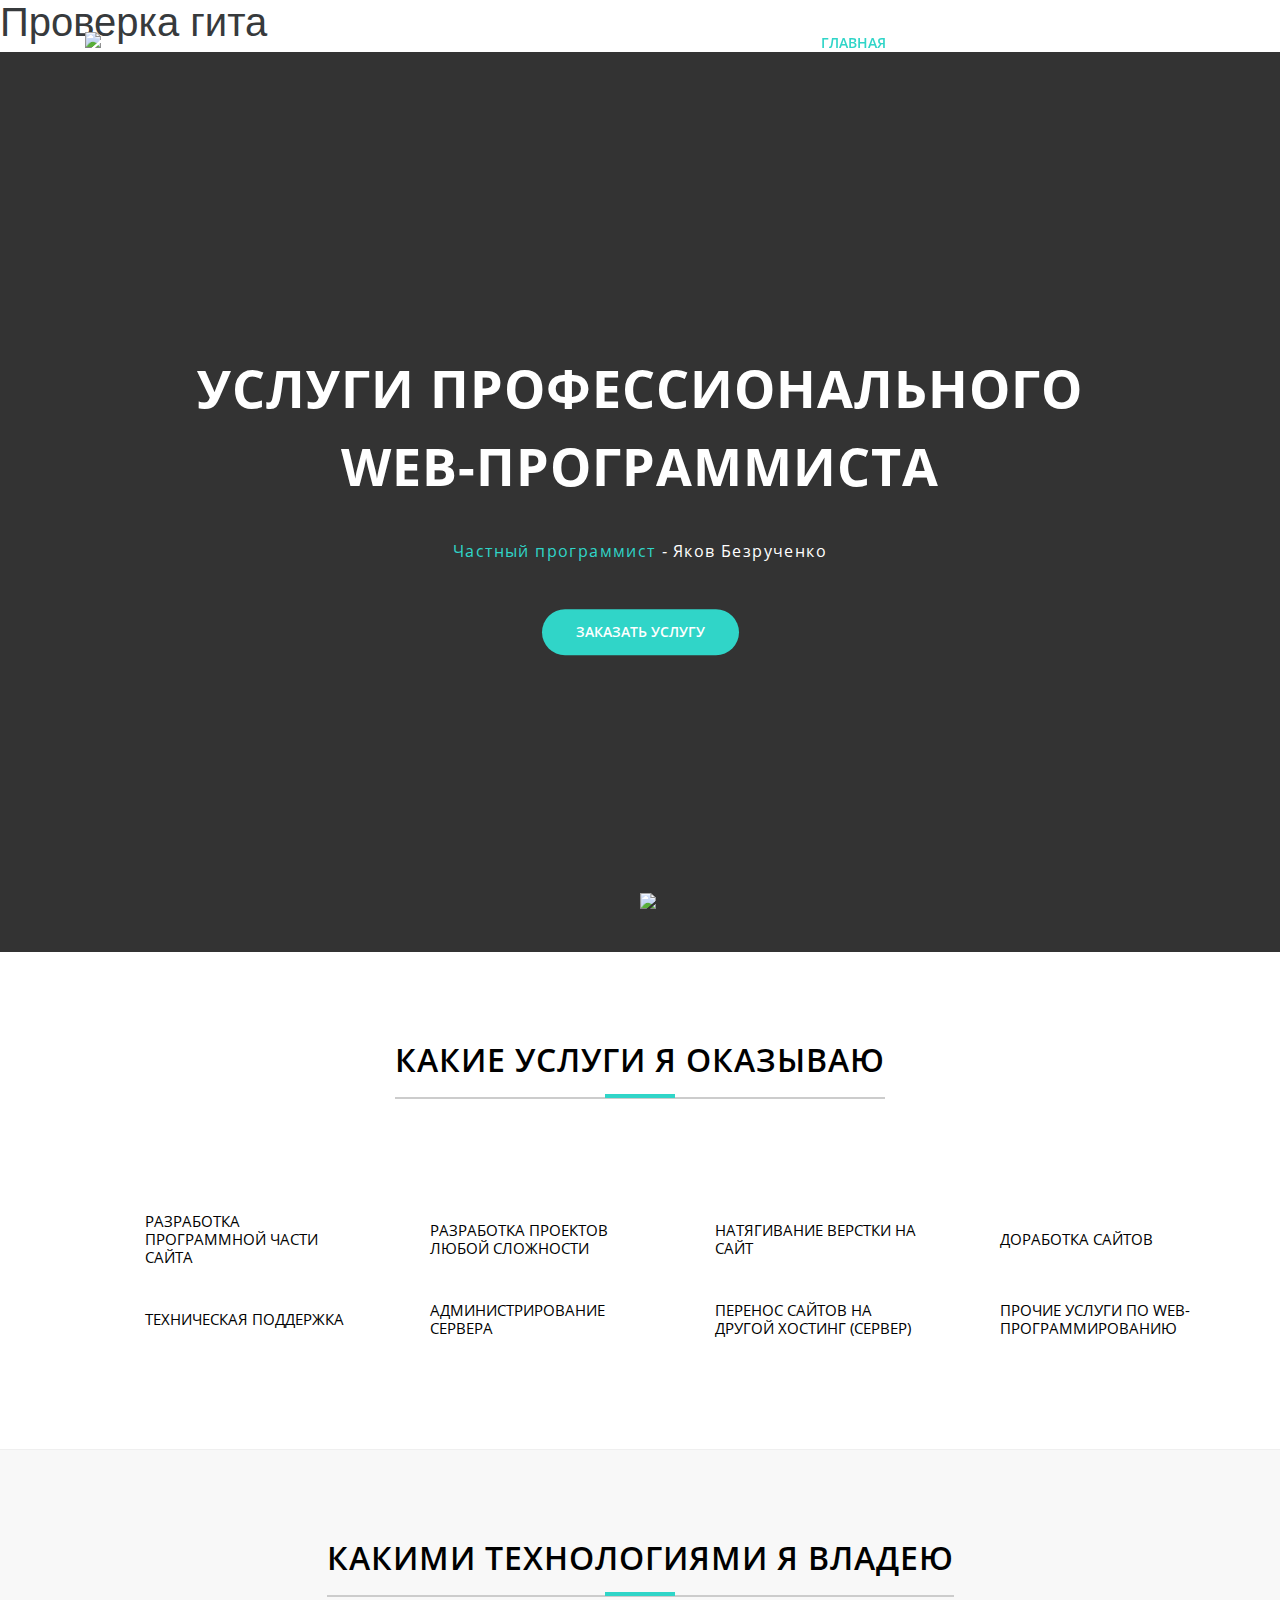
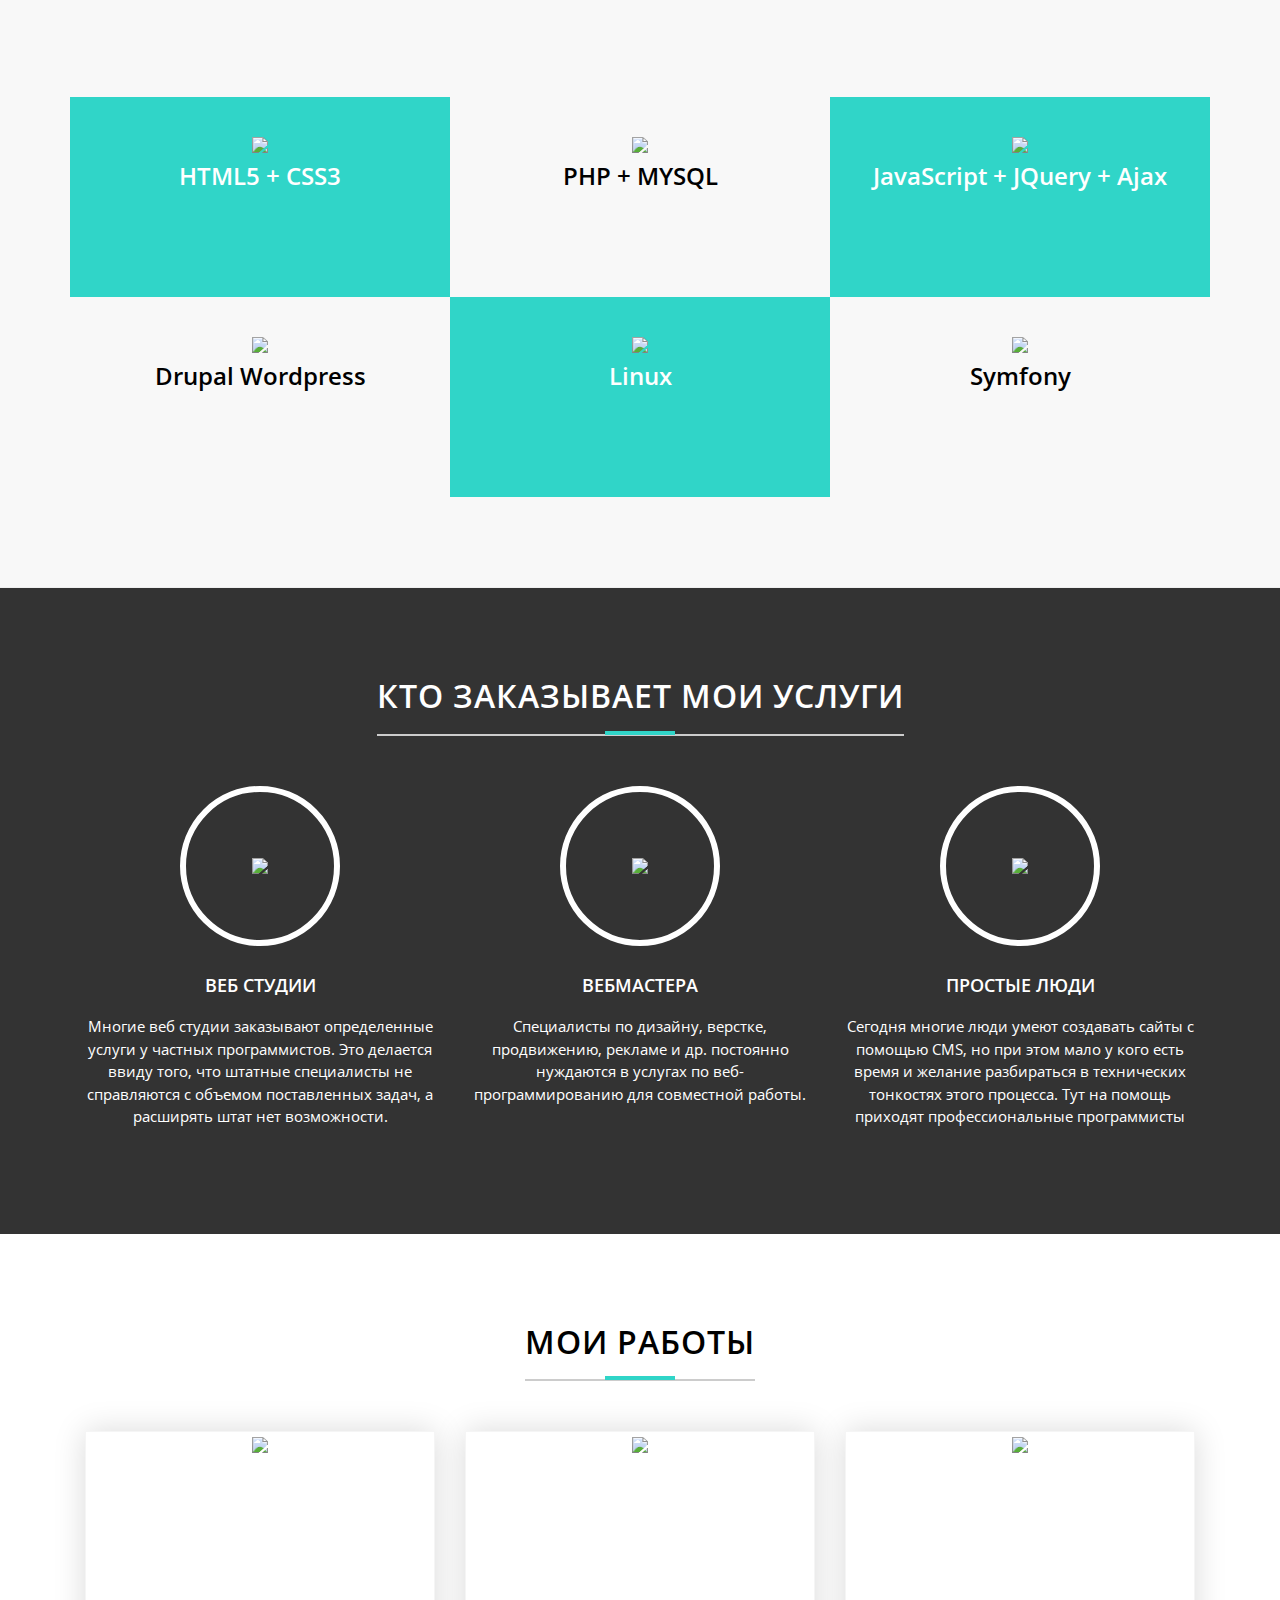
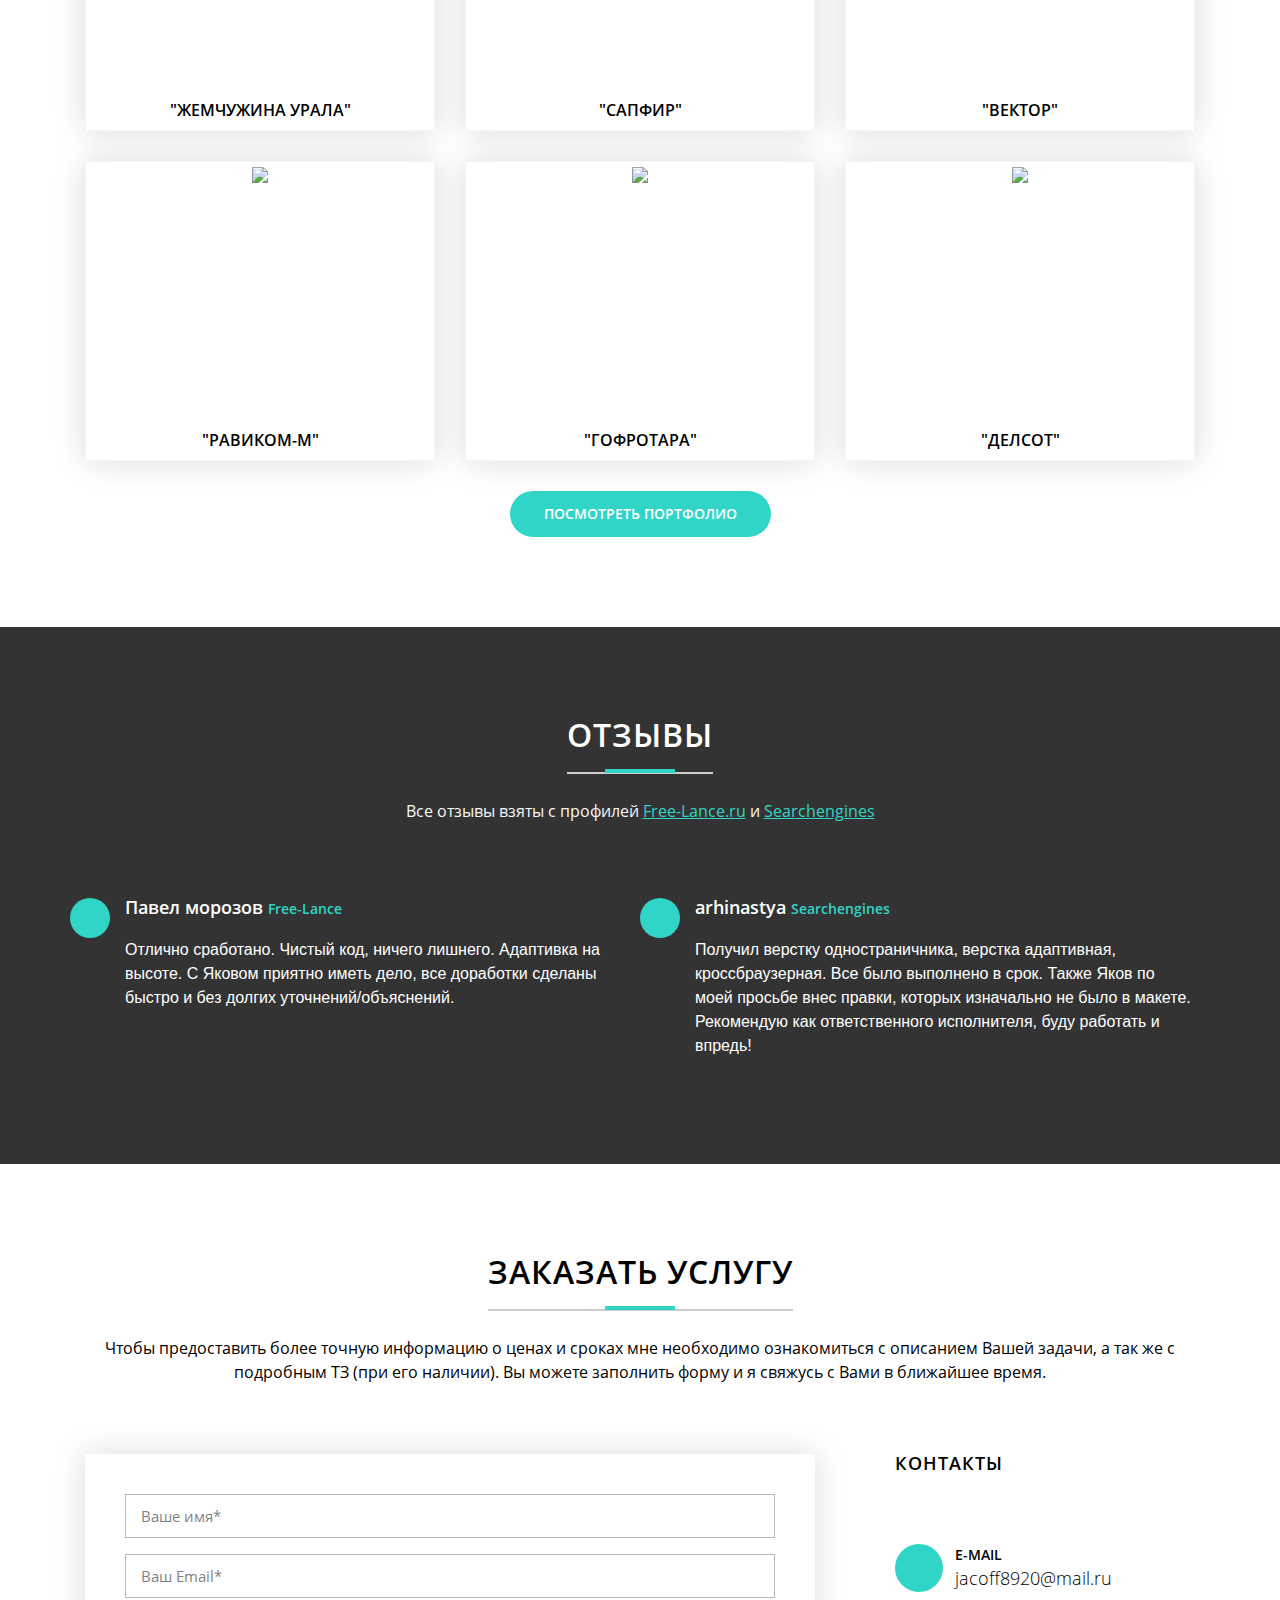
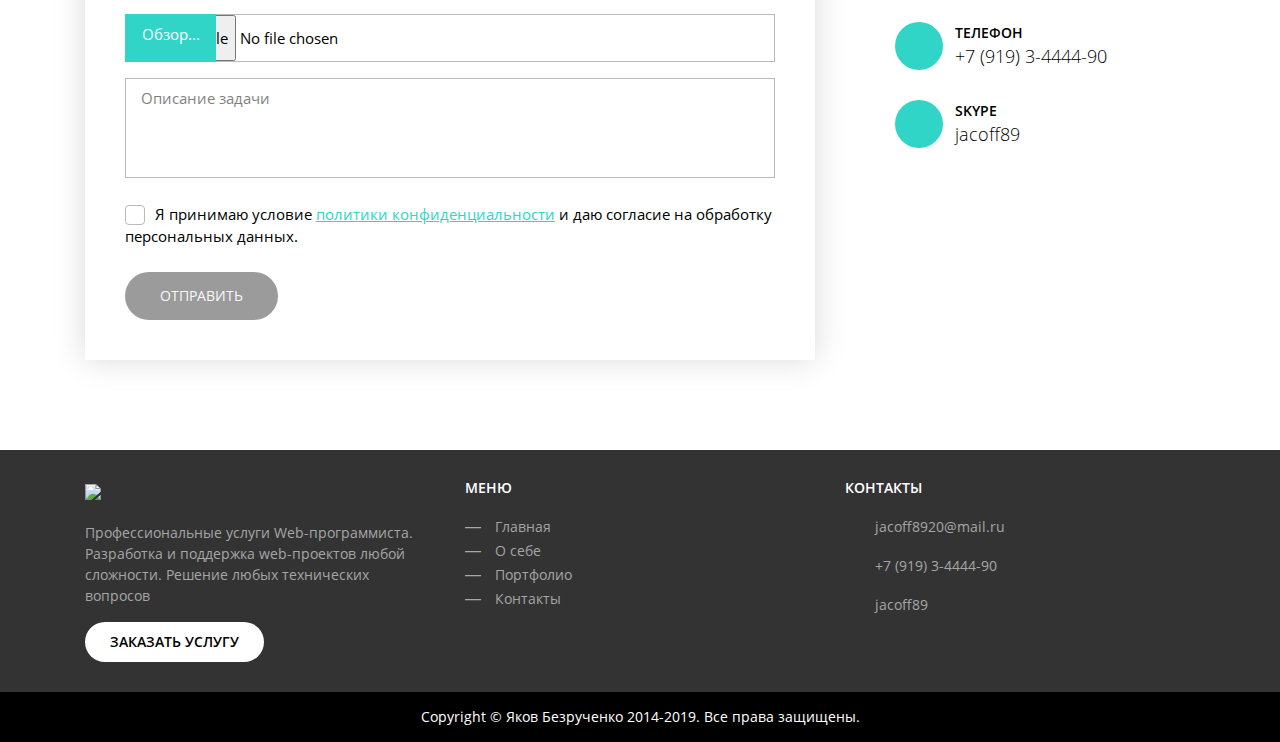
==== index.html @ d2b81f2a "Первый коммит" ====
﻿<!DOCTYPE html>
<html lang="ru">
  <head>
    <title>Услуги профессионального Web-программиста</title>
    <meta name="viewport" content="width=device-width, initial-scale=1.0">
    <link rel="stylesheet" href="css/reset.css">
    <link rel="stylesheet" href="css/animate.css">
    <link rel="stylesheet" href="css/bootstrap.min.css">
    <link rel="stylesheet" href="css/fonts.css">
    <link rel="stylesheet" href="css/header-main-page.css">
    <link rel="stylesheet" href="css/main.css">
    <link rel="stylesheet" href="css/footer.css">
    <link rel="icon" href="/favicon.ico" type="image/x-icon">
    <link rel="shortcut icon" href="/favicon.ico" type="image/x-icon">
  </head>
  <body>
    <div class="wrapper">
      <header>
        <div class="container"><a href="/" class="logo"><img src="/images/logo.png"></a>
          <div class="navbar">
            <div class="navbar__burger"><span></span></div>
            <div class="navbar__nav">
              <ul class="nav">
                <li class="active"><a href="/">Главная</a></li>
                <li><a href="#">О себе</a></li>
                <li><a href="#">Портфолио</a></li>
                <li><a href="#">Контакты</a></li>
              </ul>
            </div>
          </div>
        </div>
      </header>
      <div class="mainpage">
      	<h1>Проверка гита</h1>
        <section class="main__content">
          <div class="main__content__inner">
            <h1>Услуги <span>профессионального</span> <br> Web-программиста</h1>
            <h2><span>Частный программист</span><i> - </i>Яков Безрученко</h2><a href="#order" class="order scroll">Заказать услугу</a>
          </div><a href="#my-service" class="list-down scroll"><img src="/images/list-down.png"></a>
        </section>
        <section id="my-service" class="my-service">
          <div class="container">
            <div class="row">
              <div class="col-xs-12">
                <h2 class="title">какие услуги я оказываю</h2>
              </div>
            </div>
            <div class="row">
              <div class="col-lg-3 col-md-4">
                <h4>Разработка программной части сайта</h4>
              </div>
              <div class="col-lg-3 col-md-4">
                <h4>Разработка проектов любой сложности</h4>
              </div>
              <div class="col-lg-3 col-md-4">
                <h4>Натягивание верстки на сайт</h4>
              </div>
              <div class="col-lg-3 col-md-4">
                <h4>Доработка сайтов</h4>
              </div>
              <div class="col-lg-3 col-md-4">
                <h4>Техническая поддержка</h4>
              </div>
              <div class="col-lg-3 col-md-4">
                <h4>Администрирование сервера</h4>
              </div>
              <div class="col-lg-3 col-md-4">
                <h4>Перенос сайтов на другой хостинг (сервер)</h4>
              </div>
              <div class="col-lg-3 offset-lg-0 col-md-4 offset-md-4">
                <h4>Прочие услуги по web-программированию</h4>
              </div>
            </div>
          </div>
        </section>
        <section class="technologies">
          <div class="container">
            <div class="row">
              <div class="col-xs-12">
                <h2 class="title">Какими технологиями я владею</h2>
              </div>
            </div>
            <div class="row">
              <div class="col-lg-4"><img src="images/htmlcss-icon.png">
                <h4>HTML5 + CSS3</h4>
              </div>
              <div class="col-lg-4"><img src="images/php-mysql-icon.png">
                <h4>PHP + MYSQL</h4>
              </div>
              <div class="col-lg-4"><img src="images/js-jquery-icon.png">
                <h4>JavaScript + JQuery + Ajax</h4>
              </div>
              <div class="col-lg-4"><img src="images/drupal-wordpress-icon.png">
                <h4>Drupal Wordpress</h4>
              </div>
              <div class="col-lg-4"><img src="images/linux-logo.png">
                <h4>Linux</h4>
              </div>
              <div class="col-lg-4"><img src="images/symfony-icon.png">
                <h4>Symfony</h4>
              </div>
            </div>
          </div>
        </section>
        <section class="clients">
          <div class="container">
            <div class="row">
              <div class="col-xs-12">
                <h2 class="title">Кто заказывает мои услуги</h2>
              </div>
            </div>
            <div class="row">
              <div class="col-lg-4">
                <p class="icon"><img src="images/web_icon.png"></p>
                <h4>Веб студии</h4>
                <p>Многие веб студии заказывают определенные услуги у частных программистов. Это делается ввиду того, что штатные специалисты не справляются с объемом поставленных задач, а расширять штат нет возможности.</p>
              </div>
              <div class="col-lg-4">
                <p class="icon"><img src="images/webmaster-icon.png"></p>
                <h4>Вебмастера</h4>
                <p>Специалисты по дизайну, верстке, продвижению, рекламе и др. постоянно нуждаются в услугах по веб-программированию для совместной работы.</p>
              </div>
              <div class="col-lg-4">
                <p class="icon"><img src="images/people-icon.png"></p>
                <h4>Простые люди</h4>
                <p>Сегодня многие люди умеют создавать сайты с помощью CMS, но при этом мало у кого есть время и желание разбираться в технических тонкостях этого процесса. Тут на помощь приходят профессиональные программисты</p>
              </div>
            </div>
          </div>
        </section>
        <section class="portfolio">
          <div class="container">
            <div class="row">
              <div class="col-xs-12">
                <h2 class="title">Мои работы</h2>
              </div>
            </div>
            <div class="row">
              <div class="col-lg-4"><a href="http://uralpearl.algus.net" target="_blank"><img src="images/portfolio/uralpearl.jpg">
                  <p>"Жемчужина урала"</p></a></div>
              <div class="col-lg-4"><a href="http://sapfirmiass.ru" target="_blank"><img src="images/portfolio/sapfir.jpg">
                  <p>"Сапфир"</p></a></div>
              <div class="col-lg-4"><a href="http://vektormk.ru" target="_blank"><img src="images/portfolio/vektormk.jpg">
                  <p>"Вектор"</p></a></div>
              <div class="col-lg-4"><a href="http://ravikom.ru" target="_blank"><img src="images/portfolio/ravikom.jpg">
                  <p>"Равиком-М"</p></a></div>
              <div class="col-lg-4"><a href="https://tara174.ru" target="_blank"><img src="images/portfolio/tara174.jpg">
                  <p>"Гофротара"</p></a></div>
              <div class="col-lg-4"><a href="http://delsot.ru" target="_blank"><img src="images/portfolio/delsot.jpg">
                  <p>"Делсот"</p></a></div>
            </div>
            <div class="row">
              <div class="col-xs-12"><a href="#" class="to-portfolio">Посмотреть портфолио</a></div>
            </div>
          </div>
        </section>
        <section class="reviews">
          <div class="container">
            <div class="row">
              <div class="col-xs-12">
                <h2 class="title">Отзывы</h2>
                <p class="description">Все отзывы взяты с профилей <a href="https://www.fl.ru/users/jacoff89/opinions/?period=0&author=0#op_head">Free-Lance.ru</a> и <a href="https://searchengines.guru/showthread.php?t=972631">Searchengines</a></p>
              </div>
            </div>
            <div class="row">
              <div class="col-lg-6">
                <h4>Павел морозов <span>Free-Lance</span></h4>
                <p>Отлично сработано. Чистый код, ничего лишнего. Адаптивка на высоте. С Яковом приятно иметь дело, все доработки сделаны быстро и без долгих уточнений/объяснений.</p>
              </div>
              <div class="col-lg-6">
                <h4>arhinastya <span>Searchengines</span></h4>
                <p>Получил верстку одностраничника, верстка адаптивная, кроссбраузерная. Все было выполнено в срок. Также Яков по моей просьбе внес правки, которых изначально не было в макете. Рекомендую как ответственного исполнителя, буду работать и впредь!</p>
              </div>
            </div>
          </div>
        </section>
        <section id="order" class="order">
          <div class="container">
            <div class="row">
              <div class="col-xs-12">
                <h2 class="title">Заказать услугу</h2>
                <p class="description">Чтобы предоставить более точную информацию о ценах и сроках мне необходимо ознакомиться с описанием Вашей задачи, а так же с подробным ТЗ (при его наличии). Вы можете заполнить форму и я свяжусь с Вами в ближайшее время.</p>
              </div>
            </div>
            <div class="order-form">
              <div class="row">
                <div class="col-lg-8">
                  <form enctype="multipart/form-data" action="/send.php" method="POST">
                    <p>
                      <input type="text" name="name" placeholder="Ваше имя*" required="">
                    </p>
                    <p>
                      <input type="text" name="email" placeholder="Ваш Email*" required="">
                    </p>
                    <p id="btn">
                      <label for="files">Обзор...</label>
                      <input type="hidden" name="MAX_FILE_SIZE" value="30000">
                      <input id="files" type="file" name="file">
                    </p>
                    <p>
                      <textarea name="comment" placeholder="Описание задачи"></textarea>
                    </p>
                    <p>
                      <label class="checkbox">
                        <input type="checkbox" placeholder=""><span class="checkbox"></span><span>Я принимаю условие <a href="#" target="_blank">политики конфиденциальности</a> и даю согласие на обработку персональных данных.</span>
                      </label>
                    </p>
                    <button type="submit" disabled="disabled">Отправить</button>
                  </form>
                </div>
                <div class="col-lg-4">
                  <div class="contacts">
                    <h4>Контакты</h4>
                    <div class="email">
                      <p>E-mail</p><a href="mailto:jacoff8920@mail.ru">jacoff8920@mail.ru</a>
                    </div>
                    <div class="phone">
                      <p>Телефон</p><a href="tel:+79193444490">+7 (919) 3-4444-90</a>
                    </div>
                    <div class="skype">
                      <p>Skype</p><a href="skype:jacoff89">jacoff89</a>
                    </div>
                  </div>
                </div>
              </div>
            </div>
          </div>
        </section>
      </div>
      <footer>
        <div class="top">
          <div class="container">
            <div class="row">
              <div class="col-lg-4">
                <h3><a href="/" class="logo"><img src="/images/footer-logo.png"></a></h3>
                <p>Профессиональные услуги Web-программиста. Разработка и поддержка web-проектов любой сложности. Решение любых технических вопросов</p><a href="#order" class="order scroll">Заказать услугу</a>
              </div>
              <div class="col-lg-4">
                <h3>Меню</h3>
                <ul class="footer-menu">
                  <li><a href="/">Главная</a></li>
                  <li><a href="/">О себе</a></li>
                  <li><a href="/">Портфолио</a></li>
                  <li><a href="/">Контакты</a></li>
                </ul>
              </div>
              <div class="col-lg-4">
                <h3>Контакты</h3>
                <ul class="footer-contacts">
                  <li class="email"><a href="mailto:jacoff8920@mail.ru">jacoff8920@mail.ru</a></li>
                  <li class="phone"><a href="tel:+79193444490">+7 (919) 3-4444-90</a></li>
                  <li class="skype"><a href="skype:jacoff89">jacoff89  </a></li>
                </ul>
              </div>
            </div>
          </div>
        </div>
        <div class="bottom">
          <p>Copyright © Яков Безрученко 2014-2019. Все права защищены.</p>
        </div>
      </footer>
      <div class="to-top"><img src="/images/to-top.png"></div>
    </div>
    <script src="https://ajax.googleapis.com/ajax/libs/jquery/2.1.3/jquery.min.js"></script>
    <script src="/js/scripts.js"></script>
  </body>
</html>
---- css/fonts.css ----
@charset "UTF-8";
@font-face {
  font-family: "OpenSans-Bold";
  /* имя шрифта для CSS правил */
  src: local("OpenSans-Bold"), url(../fonts/OpenSans/OpenSans-Bold.ttf);
  /* если шрифт не установлен, тогда загружаем его по указанному пути */
  font-style: bold; }

@font-face {
  font-family: "OpenSans-Regular";
  /* имя шрифта для CSS правил */
  src: local("OpenSans-Regular"), url(../fonts/OpenSans/OpenSans-Regular.ttf);
  /* если шрифт не установлен, тогда загружаем его по указанному пути */
  font-style: normal; }

@font-face {
  font-family: "OpenSans-Semibold";
  /* имя шрифта для CSS правил */
  src: local("OpenSans-Semibold"), url(../fonts/OpenSans/OpenSans-Semibold.ttf);
  /* если шрифт не установлен, тогда загружаем его по указанному пути */ }

@font-face {
  font-family: "OpenSans-Light";
  /* имя шрифта для CSS правил */
  src: local("OpenSans-Light"), url(../fonts/OpenSans/OpenSans-Light.ttf);
  /* если шрифт не установлен, тогда загружаем его по указанному пути */ }
---- css/header-main-page.css ----
.wrapper {
  max-width: 1920px;
  margin: 0 auto;
  position: relative;
  overflow: hidden; }

header {
  position: fixed;
  width: 100%;
  top: 0;
  z-index: 99;
  line-height: 85px;
  height: 85px;
  -webkit-transition: all .3s ease;
  -o-transition: all .3s ease;
  transition: all .3s ease; }
  header .logo {
    line-height: 42px;
    display: inline-block;
    font-family: "OpenSans-Semibold";
    font-size: 30px; }
  header .navbar {
    padding: 0;
    position: relative;
    float: right; }
    header .navbar .nav li {
      float: left;
      margin-left: 30px; }
      header .navbar .nav li:first-child {
        margin-left: 0; }
      header .navbar .nav li a {
        text-decoration: none;
        color: #fff;
        font-family: "OpenSans-Semibold";
        font-size: 14px;
        text-transform: uppercase;
        -webkit-transition: color .3s ease;
        -o-transition: color .3s ease;
        transition: color .3s ease; }
        header .navbar .nav li a:hover {
          color: #30d5c8; }
      header .navbar .nav li.active a {
        color: #30d5c8; }
    header .navbar .navbar__burger {
      display: none;
      width: 48px;
      height: 100%;
      cursor: pointer; }
      header .navbar .navbar__burger span {
        -webkit-transition: all .3s ease;
        -o-transition: all .3s ease;
        transition: all .3s ease;
        display: inline-block;
        position: relative;
        top: -6px;
        left: 11px;
        width: 24px;
        height: 3px;
        border-radius: 2px;
        background: #fff; }
        header .navbar .navbar__burger span:before {
          -webkit-transition: all .3s ease;
          -o-transition: all .3s ease;
          transition: all .3s ease;
          content: "";
          position: absolute;
          top: -8px;
          left: 0;
          display: block;
          width: 24px;
          height: 3px;
          background-color: inherit;
          border-radius: 2px; }
        header .navbar .navbar__burger span:after {
          -webkit-transition: all .3s ease;
          -o-transition: all .3s ease;
          transition: all .3s ease;
          content: "";
          position: absolute;
          top: 8px;
          left: 0;
          display: block;
          width: 24px;
          height: 3px;
          background-color: inherit;
          border-radius: 2px; }

.to-scroll {
  height: 70px !important;
  line-height: 70px !important;
  background: rgba(0, 0, 0, 0.8) !important; }

@media (min-width: 992px) {
  .navbar__nav {
    display: block !important; } }

@media (max-width: 991px) {
  header {
    background: rgba(0, 0, 0, 0.8); }
  .navbar__nav {
    display: none;
    position: fixed;
    top: 0;
    left: 0;
    right: 0;
    bottom: 0;
    width: 100%;
    height: 100%;
    background: #30d5c8;
    z-index: 88;
    padding: 0; }
    .navbar__nav .nav {
      width: 100%;
      height: 50%;
      text-align: center;
      position: absolute;
      top: 50%;
      left: 50%;
      right: auto;
      bottom: auto;
      -webkit-transform: translate(-50%, -50%);
      -ms-transform: translate(-50%, -50%);
      transform: translate(-50%, -50%); }
      .navbar__nav .nav li {
        float: none !important;
        line-height: 2.2;
        margin-left: 0 !important; }
        .navbar__nav .nav li a {
          font-size: 17px !important; }
          .navbar__nav .nav li a:hover {
            color: #000 !important; }
        .navbar__nav .nav li.active a {
          color: #000 !important; }
  .navbar__burger {
    -webkit-transition: all .3s ease;
    -o-transition: all .3s ease;
    transition: all .3s ease;
    position: relative;
    z-index: 99;
    display: block !important; }
  .open span {
    -webkit-transition: all .3s ease;
    -o-transition: all .3s ease;
    transition: all .3s ease;
    -webkit-transform: translateY(0px) rotate(45deg);
    -ms-transform: translateY(0px) rotate(45deg);
    transform: translateY(0px) rotate(45deg); }
    .open span:before {
      -webkit-transition: all .3s ease;
      -o-transition: all .3s ease;
      transition: all .3s ease;
      -webkit-transform: translateY(8px) rotate(-90deg);
      -ms-transform: translateY(8px) rotate(-90deg);
      transform: translateY(8px) rotate(-90deg); }
    .open span:after {
      display: none !important; }
  .container {
    width: 100%; } }
---- css/main.css ----
section {
  padding: 90px 0;
  position: relative; }
  section .container h2 {
    position: relative;
    font-family: "OpenSans-Semibold";
    font-size: 32px;
    color: #000000;
    text-transform: uppercase;
    text-align: center;
    letter-spacing: 1px;
    display: table;
    margin: 0 auto;
    border-bottom: 2px solid #ccc;
    padding-bottom: 20px; }
    section .container h2:after {
      content: "";
      position: absolute;
      left: 50%;
      bottom: -1px;
      width: 70px;
      height: 4px;
      background: #30d5c8;
      display: block;
      -webkit-transform: translate(-50%);
      -ms-transform: translate(-50%);
      transform: translate(-50%); }

.main__content {
  width: 100%;
  height: 100vh;
  min-height: 680px;
  background: url(../images/bg/main-home.jpg) no-repeat fixed 50% 0;
  background-size: cover; }
  .main__content:before {
    content: "";
    position: absolute;
    top: 0;
    left: 0;
    right: auto;
    bottom: 0;
    background: rgba(0, 0, 0, 0.8);
    width: 100%;
    height: 100%; }
  .main__content__inner {
    text-align: center;
    position: absolute;
    z-index: 1;
    width: 100%;
    top: 50%;
    left: 50%;
    -webkit-transform: translate(-50%, -50%);
    -ms-transform: translate(-50%, -50%);
    transform: translate(-50%, -50%); }
    .main__content__inner h1 {
      font-family: "OpenSans-Bold";
      font-size: 52px;
      color: #fff;
      letter-spacing: 1px;
      text-transform: uppercase;
      padding-bottom: 30px;
      line-height: 1.5; }
      @media (max-width: 710px) {
        .main__content__inner h1 {
          font-size: 40px; } }
      @media (max-width: 580px) {
        .main__content__inner h1 {
          font-size: 32px; }
          .main__content__inner h1 span {
            display: none; } }
      @media (max-width: 420px) {
        .main__content__inner h1 {
          font-size: 24px; } }
    .main__content__inner h2 {
      font-family: "OpenSans-Regular";
      font-size: 16px;
      color: #fff;
      letter-spacing: 1.4px;
      padding-bottom: 40px; }
      .main__content__inner h2 span {
        color: #30d5c8; }
      @media (max-width: 420px) {
        .main__content__inner h2 i {
          display: none; }
        .main__content__inner h2 span {
          display: block; } }
    .main__content__inner .order {
      font-family: "OpenSans-Semibold";
      color: #fff;
      background: #30d5c8;
      text-decoration: none;
      display: table;
      margin: 0 auto;
      line-height: 46px;
      text-transform: uppercase;
      font-size: 14px;
      padding: 0 34px;
      border-radius: 26px;
      -webkit-transition: all .3s ease;
      -o-transition: all .3s ease;
      transition: all .3s ease; }
      .main__content__inner .order:hover {
        background: #1b847c; }
  .main__content .list-down {
    position: absolute;
    left: 50%;
    bottom: 40px; }
    .main__content .list-down img {
      -webkit-animation: flash 4s infinite;
      animation: flash 4s infinite; }

.my-service {
  background: url(../images/bg/my-service.jpg) top center no-repeat;
  background-size: cover; }
  .my-service .row:nth-child(2) {
    padding-top: 100px; }
    .my-service .row:nth-child(2) div {
      height: 80px;
      overflow: hidden;
      background: url(../images/service-icon.png) 15px 50% no-repeat; }
      .my-service .row:nth-child(2) div h4 {
        position: absolute;
        top: 50%;
        left: 75px;
        color: #000;
        font-family: "OpenSans-Regular";
        font-size: 15px;
        line-height: 1.2;
        text-transform: uppercase;
        -webkit-transform: translateY(-50%);
        -ms-transform: translateY(-50%);
        transform: translateY(-50%); }

.technologies {
  border-top: 1px solid rgba(204, 204, 204, 0.2);
  border-bottom: 1px solid rgba(204, 204, 204, 0.2);
  background: #f8f8f8; }
  .technologies .row:nth-child(2) {
    padding-top: 100px; }
    .technologies .row:nth-child(2) div {
      overflow: hidden;
      height: 200px;
      color: #000;
      text-align: center; }
      .technologies .row:nth-child(2) div img {
        padding: 40px 0 10px 0; }
      .technologies .row:nth-child(2) div h4 {
        font-family: "OpenSans-Semibold"; }
      .technologies .row:nth-child(2) div:nth-child(odd) {
        background: #30d5c8;
        color: #fff; }

.clients {
  background: url(../images/bg/clients.jpg) no-repeat fixed 50% 0;
  background-size: cover; }
  .clients h2 {
    color: #fff !important; }
  .clients:before {
    content: "";
    position: absolute;
    top: 0;
    left: 0;
    right: auto;
    bottom: 0;
    background: rgba(0, 0, 0, 0.8);
    width: 100%;
    height: 100%; }
  .clients .row:nth-child(2) {
    padding-top: 50px; }
  .clients .icon {
    margin: 0 auto;
    width: 160px;
    height: 160px;
    border: 6px solid #fff;
    border-radius: 50%;
    position: relative;
    margin-bottom: 30px; }
    .clients .icon img {
      position: absolute;
      left: 50%;
      top: 50%;
      -webkit-transform: translateX(-50%) translateY(-50%);
      -ms-transform: translateX(-50%) translateY(-50%);
      transform: translateX(-50%) translateY(-50%); }
  .clients h4 {
    text-align: center;
    font-family: "OpenSans-Semibold";
    text-transform: uppercase;
    font-size: 18px;
    color: #fff;
    margin-bottom: 20px; }
  .clients P {
    font-family: "OpenSans-Regular";
    color: #fff;
    font-size: 15px;
    text-align: center; }

.portfolio .row:nth-child(2) {
  padding-top: 50px; }
  .portfolio .row:nth-child(2) div {
    height: 300px;
    text-align: center;
    margin-bottom: 30px; }
    .portfolio .row:nth-child(2) div a {
      display: block;
      height: 100%;
      border: 1px solid rgba(204, 204, 204, 0.2);
      text-decoration: none;
      -webkit-box-shadow: 0 0 30px rgba(0, 0, 0, 0.15);
      box-shadow: 0 0 30px rgba(0, 0, 0, 0.15);
      -webkit-transition: -webkit-box-shadow .3s ease;
      transition: -webkit-box-shadow .3s ease;
      -o-transition: box-shadow .3s ease;
      transition: box-shadow .3s ease;
      transition: box-shadow .3s ease, -webkit-box-shadow .3s ease; }
      .portfolio .row:nth-child(2) div a img {
        width: 100%; }
      .portfolio .row:nth-child(2) div a p {
        margin-top: 15px;
        font-family: "OpenSans-Semibold";
        color: #000;
        text-transform: uppercase;
        font-size: 16px;
        position: absolute;
        left: 50%;
        -webkit-transform: translateX(-50%);
        -ms-transform: translateX(-50%);
        transform: translateX(-50%);
        bottom: -7px; }
      .portfolio .row:nth-child(2) div a:hover {
        -webkit-box-shadow: 0px 20px 30px rgba(0, 0, 0, 0.15);
        box-shadow: 0px 20px 30px rgba(0, 0, 0, 0.15); }

.portfolio .to-portfolio {
  font-family: "OpenSans-Semibold";
  color: #fff;
  background: #30d5c8;
  text-decoration: none;
  display: table;
  margin: 0 auto;
  line-height: 46px;
  text-transform: uppercase;
  font-size: 14px;
  padding: 0 34px;
  border-radius: 26px;
  -webkit-transition: all .3s ease;
  -o-transition: all .3s ease;
  transition: all .3s ease; }
  .portfolio .to-portfolio:hover {
    background: #1b847c; }

.reviews {
  background: url(../images/bg/reviews.jpg) no-repeat fixed 50% 0;
  background-size: cover; }
  .reviews:before {
    content: "";
    position: absolute;
    top: 0;
    left: 0;
    right: auto;
    bottom: 0;
    background: rgba(0, 0, 0, 0.8);
    width: 100%;
    height: 100%; }
  .reviews h2 {
    color: #fff !important; }
  .reviews .description {
    margin-top: 25px;
    margin-bottom: 25px;
    font-family: "OpenSans-Regular";
    color: #f8f8f8;
    text-align: center; }
    .reviews .description a {
      color: #30d5c8;
      text-decoration: underline;
      -webkit-transition: all .3s ease;
      -o-transition: all .3s ease;
      transition: all .3s ease; }
      .reviews .description a:hover {
        text-decoration: none;
        color: #1b847c; }
  .reviews .row:nth-child(2) div {
    margin-top: 50px;
    padding-left: 55px; }
    .reviews .row:nth-child(2) div:before {
      position: absolute;
      left: 0;
      top: 0;
      content: "";
      display: block;
      background: #30d5c8 url(../images/review-icon.png) center 8px no-repeat;
      width: 40px;
      height: 40px;
      border-radius: 50%; }
    .reviews .row:nth-child(2) div h4 {
      font-family: "OpenSans-Semibold";
      font-size: 18px;
      color: #fff;
      margin-bottom: 20px; }
      .reviews .row:nth-child(2) div h4 span {
        font-family: "OpenSans-Semibold";
        color: #30d5c8;
        font-size: 14px; }
    .reviews .row:nth-child(2) div p {
      color: #fff; }

.order {
  font-family: "OpenSans-Regular"; }
  .order .description {
    margin-top: 25px;
    margin-bottom: 70px;
    color: #000000;
    text-align: center; }
  .order .order-form form {
    padding: 40px;
    -webkit-box-shadow: 0 0 30px rgba(0, 0, 0, 0.15);
    box-shadow: 0 0 30px rgba(0, 0, 0, 0.15); }
    .order .order-form form p {
      color: #000;
      font-size: 15px;
      position: relative; }
      .order .order-form form p label[for=files] {
        position: absolute;
        background: #30d5c8;
        left: 0;
        top: 0;
        height: 100%;
        width: 91px;
        line-height: 40px;
        text-align: center;
        color: #fff; }
      .order .order-form form p input[type=text] {
        border: 1px solid #bababa;
        line-height: 40px;
        padding-left: 15px;
        width: 100%; }
      .order .order-form form p input[type=file] {
        width: 100%;
        line-height: 40px;
        border: 1px solid #bababa;
        padding-left: 15px; }
      .order .order-form form p textarea {
        resize: none;
        overflow: hidden;
        width: 100%;
        height: 100px;
        border: 1px solid #bababa;
        padding: 8px 15px; }
      .order .order-form form p label.checkbox input[type=checkbox] {
        display: none; }
      .order .order-form form p label.checkbox a {
        text-decoration: underline;
        color: #30d5c8; }
        .order .order-form form p label.checkbox a:hover {
          text-decoration: none; }
      .order .order-form form p label.checkbox span.checkbox {
        height: 20px;
        width: 20px;
        display: inline-block;
        position: relative;
        margin-right: 10px;
        top: 5px;
        background-color: #fff;
        border: 1px solid #bababa;
        border-radius: 4px;
        padding: 3px; }
      .order .order-form form p label.checkbox [type=checkbox]:checked + span.checkbox:before {
        content: '\2714';
        position: absolute;
        top: -9px;
        left: 0;
        font-size: 23px;
        color: #30d5c8; }
      .order .order-form form p input::-webkit-input-placeholder, .order .order-form form p textarea::-webkit-input-placeholder {
        opacity: 0.5; }
      .order .order-form form p input::-moz-placeholder, .order .order-form form p textarea::-moz-placeholder {
        opacity: 0.5; }
      .order .order-form form p input:-moz-placeholder, .order .order-form form p textarea:-moz-placeholder {
        opacity: 0.5; }
      .order .order-form form p input:-ms-input-placeholder, .order .order-form form p textarea:-ms-input-placeholder {
        opacity: 0.5; }
      .order .order-form form p input:focus::-webkit-input-placeholder, .order .order-form form p textarea:focus::-webkit-input-placeholder {
        opacity: 0; }
      .order .order-form form p input:focus::-moz-placeholder, .order .order-form form p textarea:focus::-moz-placeholder {
        opacity: 0; }
      .order .order-form form p input:focus:-moz-placeholder, .order .order-form form p textarea:focus:-moz-placeholder {
        opacity: 0; }
      .order .order-form form p input:focus:-ms-input-placeholder, .order .order-form form p textarea:focus:-ms-input-placeholder {
        opacity: 0; }
    .order .order-form form button[type=submit] {
      font-family: "OpenSans-Regular";
      font-size: 14px;
      text-transform: uppercase;
      border: none;
      background: #30d5c8;
      color: #fff;
      padding: 0 35px;
      line-height: 48px;
      border-radius: 25px;
      -webkit-transition: background 0.3s ease;
      -o-transition: background 0.3s ease;
      transition: background 0.3s ease; }
      .order .order-form form button[type=submit]:hover {
        background: #1b847c; }
      .order .order-form form button[type=submit]:disabled {
        cursor: not-allowed;
        background: #9b9b9b;
        color: #f8f8f8; }
  .order .order-form .contacts {
    padding-left: 50px; }
    .order .order-form .contacts h4 {
      font-family: "OpenSans-Semibold";
      font-size: 18px;
      text-transform: uppercase;
      letter-spacing: 1px;
      color: #000;
      margin-bottom: 70px; }
    .order .order-form .contacts div {
      padding-left: 60px;
      margin-bottom: 30px;
      position: relative; }
      .order .order-form .contacts div:before {
        position: absolute;
        left: 0;
        top: 0;
        content: "";
        display: block;
        width: 48px;
        height: 48px;
        border-radius: 50%; }
    .order .order-form .contacts .email:before {
      background: #30d5c8 url(../images/email-icon.png) center 16px no-repeat; }
    .order .order-form .contacts .phone:before {
      background: #30d5c8 url(../images/phone-icon.png) center 15px no-repeat; }
    .order .order-form .contacts .skype:before {
      background: #30d5c8 url(../images/skype-icon.png) center 16px no-repeat; }
    .order .order-form .contacts p {
      font-family: "OpenSans-Semibold";
      font-size: 14px;
      text-transform: uppercase;
      color: #000;
      margin-bottom: 0; }
    .order .order-form .contacts a {
      font-family: "OpenSans-Light";
      font-size: 18px;
      color: #000;
      text-decoration: none;
      -webkit-transition: color 0.3s ease;
      -o-transition: color 0.3s ease;
      transition: color 0.3s ease; }
      .order .order-form .contacts a:hover {
        color: #30d5c8; }
---- css/footer.css ----
footer .top {
  background: #333333;
  padding: 30px 0; }
  footer .top h3 {
    font-family: "OpenSans-Semibold";
    font-size: 14px;
    text-transform: uppercase;
    color: #fff;
    margin-bottom: 20px; }
    footer .top h3 .logo {
      display: inline-block;
      font-size: 20px;
      color: #fff;
      text-decoration: none; }
  footer .top .order {
    line-height: 40px;
    padding: 0 25px;
    font-family: "OpenSans-Semibold";
    color: #000;
    background: #fff;
    text-decoration: none;
    text-transform: uppercase;
    font-size: 14px;
    display: inline-block;
    border-radius: 25px;
    -webkit-transition: all 0.3s ease;
    -o-transition: all 0.3s ease;
    transition: all 0.3s ease; }
    footer .top .order:hover {
      color: #fff;
      background: #000; }
  footer .top p {
    font-family: "OpenSans-Regular";
    font-size: 14px;
    color: #a5a5a5; }
  footer .top li {
    color: #a5a5a5;
    position: relative;
    padding-left: 30px; }
    footer .top li:before {
      content: "\2014\a0";
      position: absolute;
      top: 0;
      left: 0;
      right: auto;
      bottom: auto; }
    footer .top li a {
      color: #a5a5a5;
      text-decoration: none;
      font-family: "OpenSans-Regular";
      font-size: 14px;
      -webkit-transition: color 0.3s ease;
      -o-transition: color 0.3s ease;
      transition: color 0.3s ease; }
      footer .top li a:hover {
        color: #fff; }
  footer .top .email:before {
    top: 3px;
    content: url(../images/email-icon.png);
    opacity: 0.7; }
  footer .top .phone:before {
    top: 3px;
    content: url(../images/phone-icon.png);
    opacity: 0.7; }
  footer .top .skype:before {
    top: 3px;
    content: url(../images/skype-icon.png);
    opacity: 0.7; }
  footer .top .footer-contacts li {
    padding-bottom: 15px; }

footer .bottom {
  background: #000; }
  footer .bottom p {
    font-family: "OpenSans-Regular";
    font-size: 14px;
    color: #fff;
    text-align: center;
    line-height: 50px;
    margin: 0; }

.to-top {
  cursor: pointer;
  -webkit-transition: all 0.7s ease-in-out 0s;
  -o-transition: all 0.7s ease-in-out 0s;
  transition: all 0.7s ease-in-out 0s;
  -webkit-box-shadow: 0 0 30px rgba(0, 0, 0, 0.1);
  box-shadow: 0 0 30px rgba(0, 0, 0, 0.1);
  border-radius: 50%;
  width: 50px;
  height: 50px;
  position: fixed;
  right: 20px;
  top: -100px;
  z-index: 999; }
  .to-top img {
    width: 100%;
    height: 100%; }
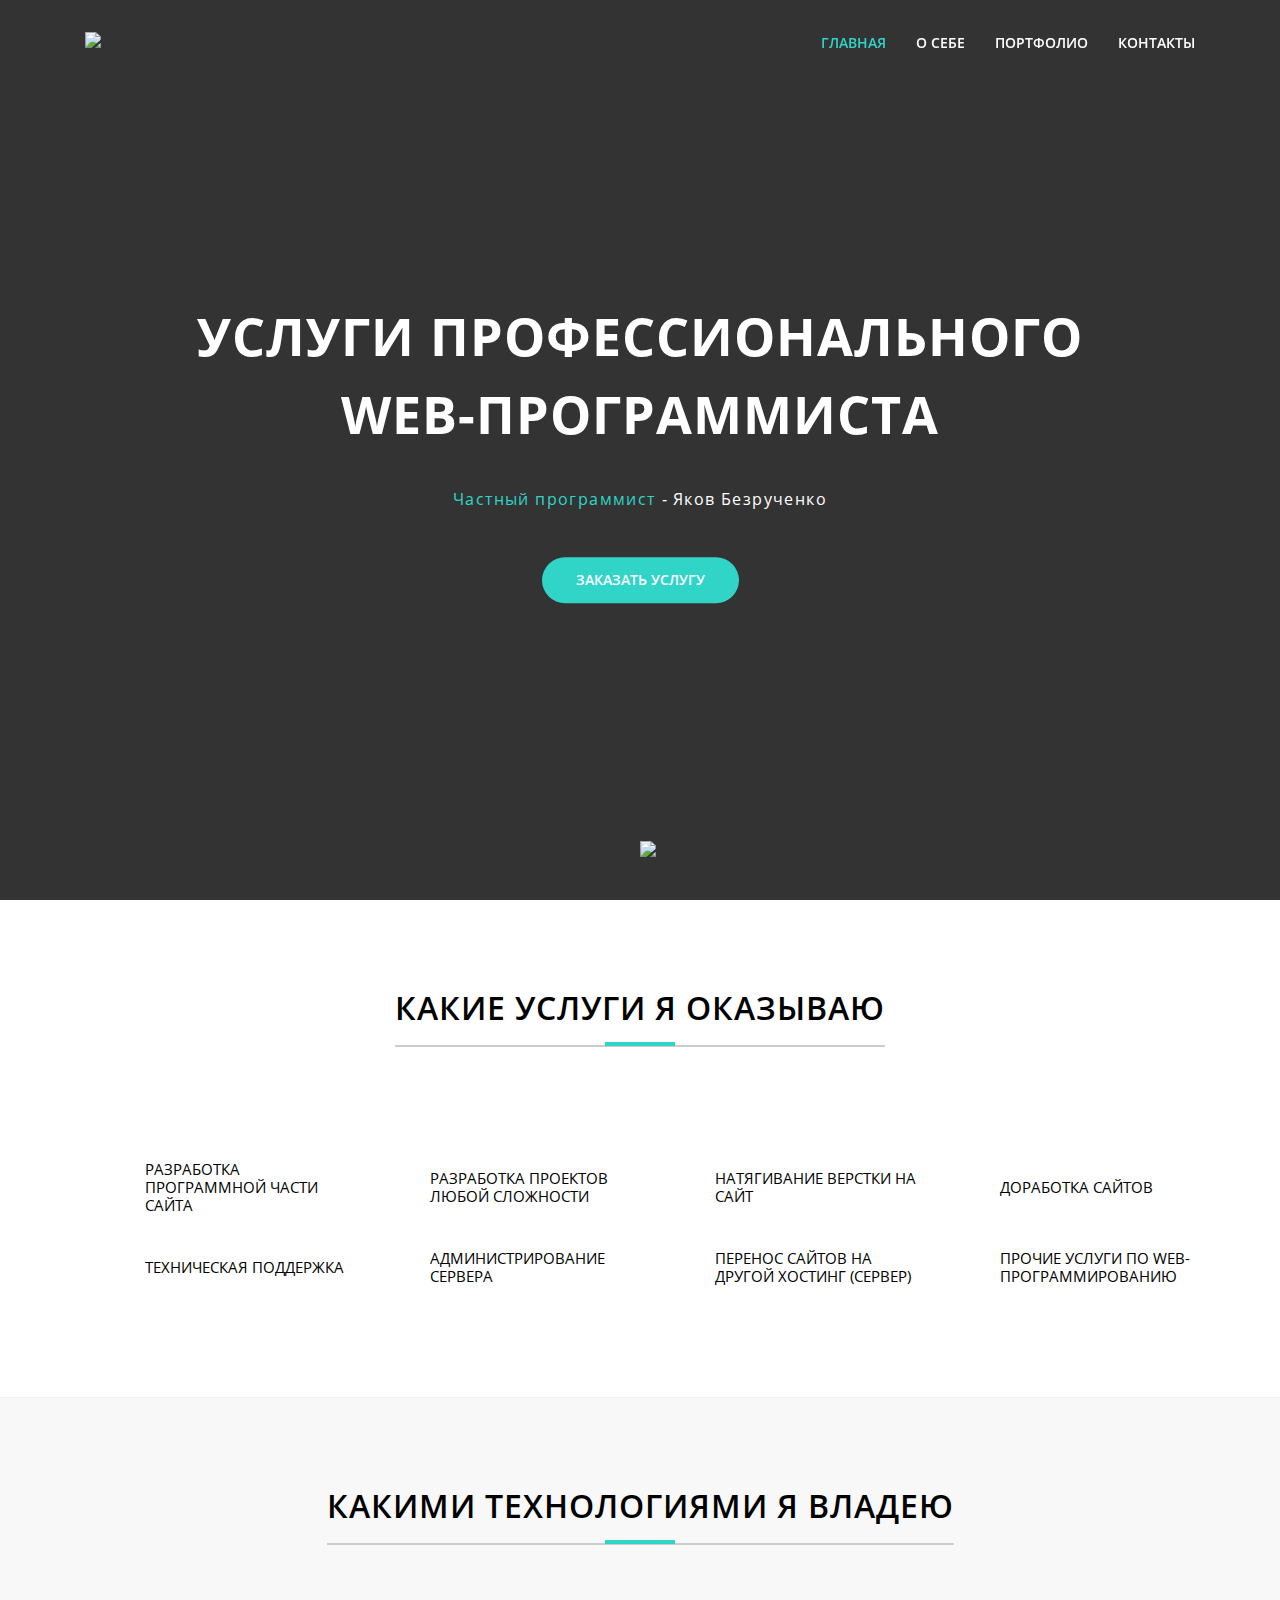
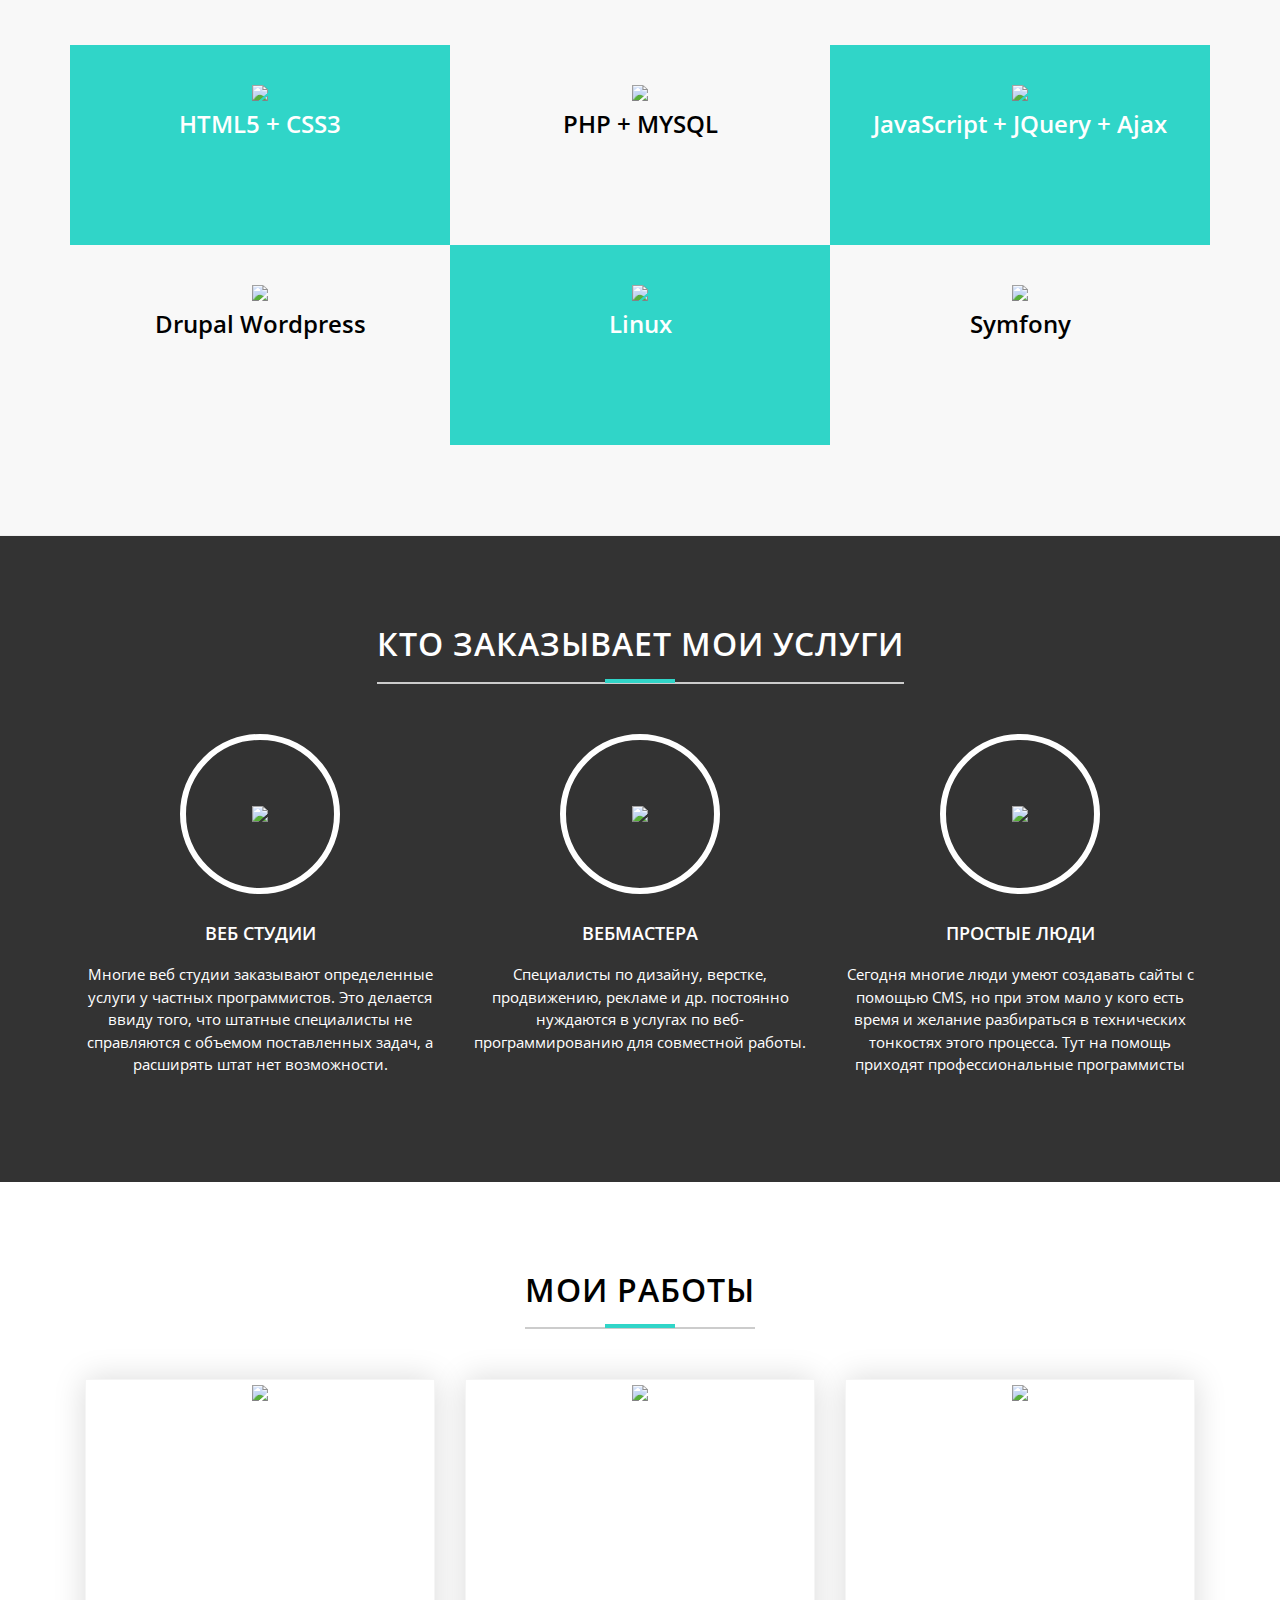
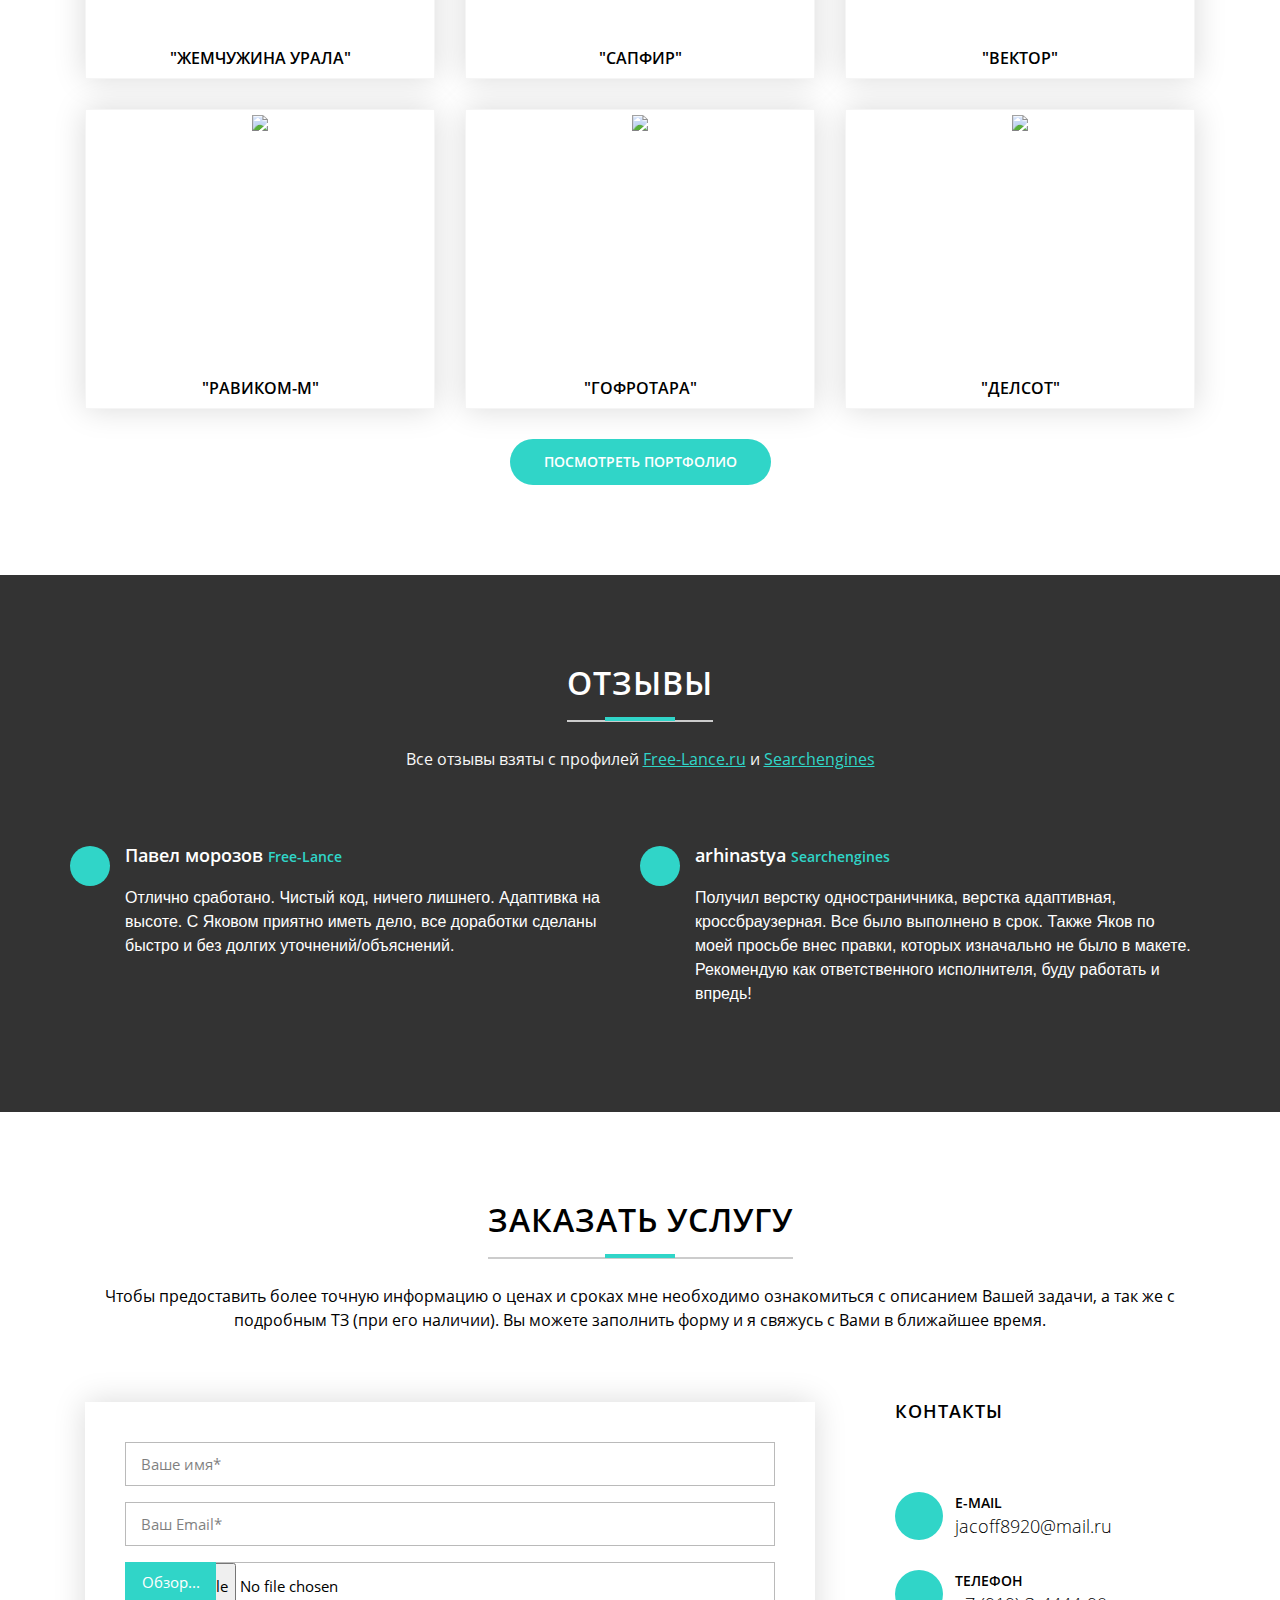
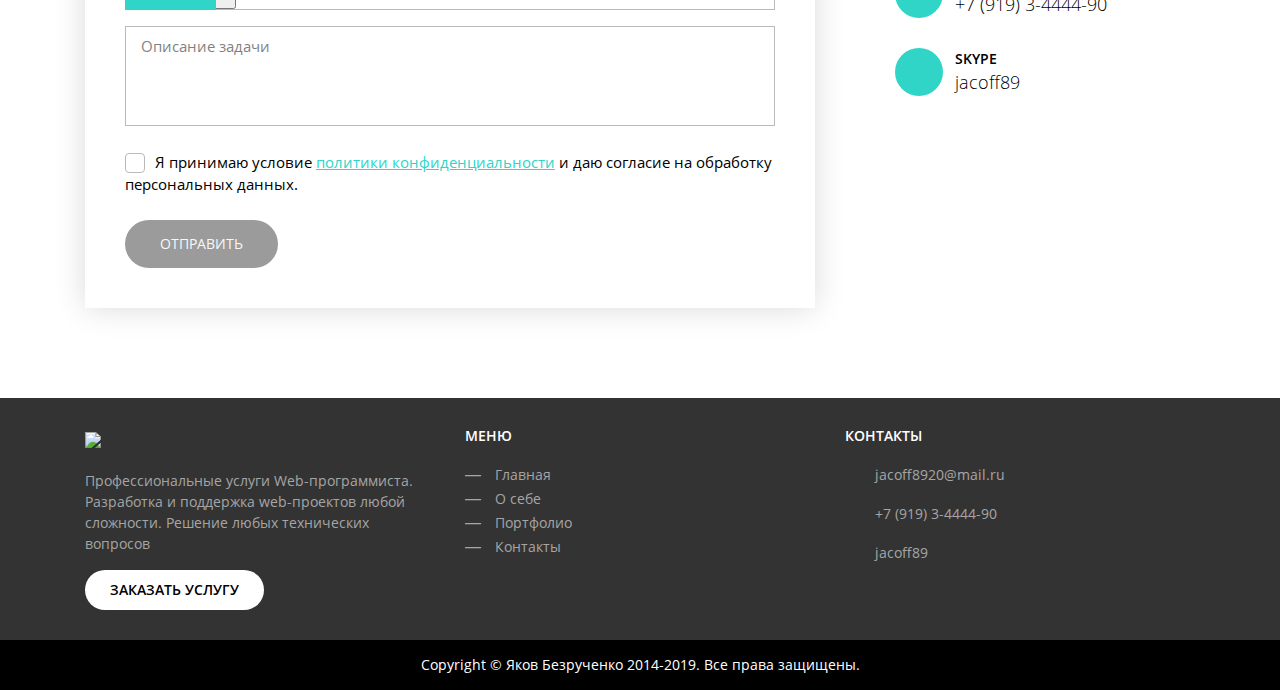
==== commit eda1cbe1: "Новый коммит" ====
--- a/index.html
+++ b/index.html
@@ -31,7 +31,6 @@
         </div>
       </header>
       <div class="mainpage">
-      	<h1>Проверка гита</h1>
         <section class="main__content">
           <div class="main__content__inner">
             <h1>Услуги <span>профессионального</span> <br> Web-программиста</h1>
